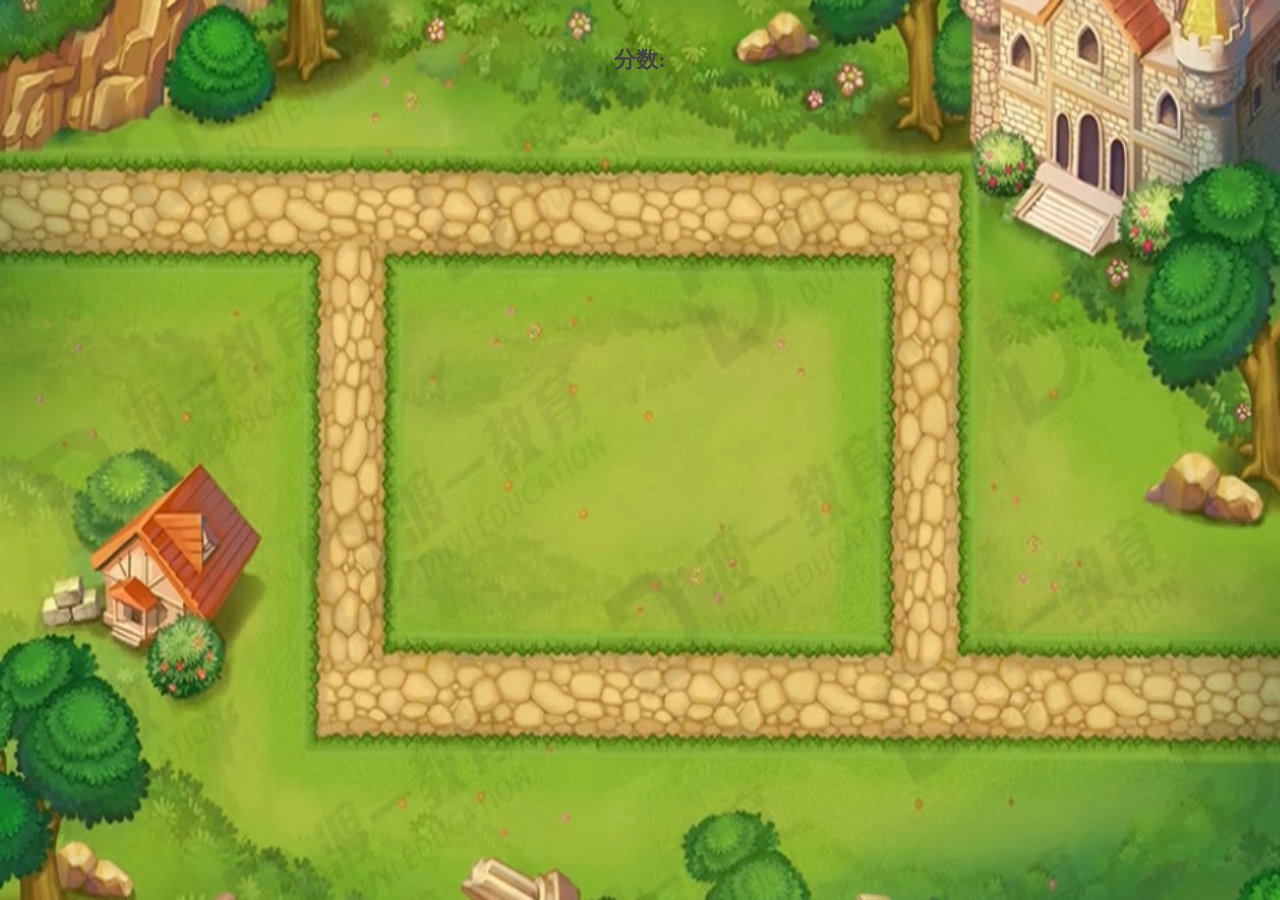
==== index.html @ 5e4ae716 "1" ====
<!DOCTYPE html>
<html lang="en">
<head>
	<meta charset="UTF-8">
	<title>贪吃蛇</title>
	<link rel="stylesheet" href="demo.css">
</head>
<body>
	<div class="play" id="play"></div>

	<div class="interface">
		<img src="images/begin.png" class="stopBtn" id="stopBtn">

			<div class="header">
				分数:<span id="scoreTop"></span>
			</div>

			<div class="content" id="content"></div>
	</div>

	<div class="lose" id="lose">
		<div class="con">
			<span class="score" id="score"></span>
			<div class="close" id="close"></div>
		</div>	
	</div>

	<script src="demo.js"></script>
</body>
</html>
---- demo.css ----
*{
	margin: 0;
	padding: 0;
}
html,body{
	width: 100%;
	height: 100%;
}
.play{
	width: 200px;
	height: 100px;
	background-image: url('images/play.png');
	background-size: 100% 100%;
	cursor: pointer;
	z-index: 999;
	position: absolute;
	top: 0;
	left: 0;
	right: 0;
	bottom: 0;
	margin: auto;
}
.interface{
	width: 100%;
	height: 100%;
	background-image: url('images/bg.png');
	background-size: 100% 100%;
	position: relative;
}
.stopBtn{
	position: absolute;
	left: 50px;
	top: 50px;
	height: 55px;
	cursor: pointer;
	display: none;
}
.header{
	width: 100%;
	height: 120px;
	text-align: center;
	line-height: 120px;
	font-size: 22px;
	font-weight: bolder;
	color: #424242;
}
.content{
	width: 39.5%;
	height: 43.5%;
	position: absolute;
	left: 30%;
	top: 28.5%;
}
.lose{
	position: 100%;
	display: none; 
}
.con{
	width: 470px;
	height: 300px;
	background-image: url('images/score.png');
	background-size: 100% 100%;
	position: absolute;
	margin: auto;
	top: 0;
	left: 0;
	right: 0;
	bottom: 0;
	line-height: 290px;
}
.close{
	position: absolute;
	top: 10%;
	right: 30%;
	width: 40px;
	height: 40px;
	background-image: url(images/close.png);
	background-size: 100% 100%;
	cursor: pointer; 
}
.score{
	display: block;
	margin-left: 210px;
	font-size: 30px;
	color: #222;
	font-weight: bolder;
}
.food{
	background-color: #FF5757;
	border-radius: 50%;
}
.snake{
	background-image: url('images/snakehead.png');
	background-size: 100% 110%;
}
.body{
	background-image: url('images/body.png');
	background-size: 100% 100%;
}
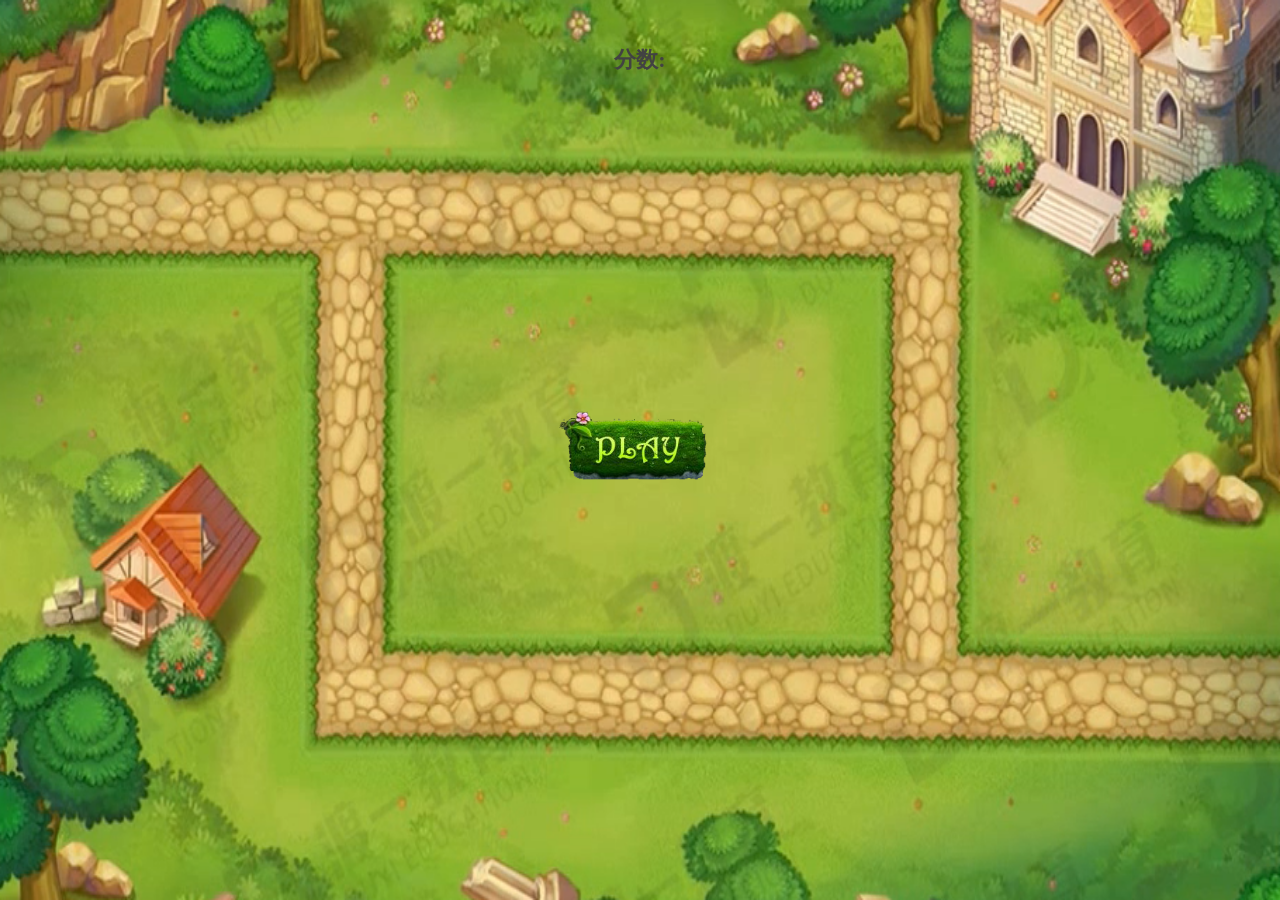
==== commit f4908021: "1" ====
--- a/index.html
+++ b/index.html
@@ -3,13 +3,13 @@
 <head>
 	<meta charset="UTF-8">
 	<title>贪吃蛇</title>
-	<link rel="stylesheet" href="demo.css">
+	<link rel="stylesheet" href="./demo.css">
 </head>
 <body>
 	<div class="play" id="play"></div>
 
 	<div class="interface">
-		<img src="images/begin.png" class="stopBtn" id="stopBtn">
+		<img src="./images/begin.jpg" class="stopBtn" id="stopBtn">
 
 			<div class="header">
 				分数:<span id="scoreTop"></span>
@@ -25,6 +25,6 @@
 		</div>	
 	</div>
 
-	<script src="demo.js"></script>
+	<script src="./demo.js"></script>
 </body>
 </html>
--- a/demo.css
+++ b/demo.css
@@ -9,7 +9,7 @@
 .play{
 	width: 200px;
 	height: 100px;
-	background-image: url('images/play.png');
+	background-image: url('./images/play.jpg');
 	background-size: 100% 100%;
 	cursor: pointer;
 	z-index: 999;
@@ -23,7 +23,7 @@
 .interface{
 	width: 100%;
 	height: 100%;
-	background-image: url('images/bg.png');
+	background-image: url('./images/bg.jpg');
 	background-size: 100% 100%;
 	position: relative;
 }
@@ -58,7 +58,7 @@
 .con{
 	width: 470px;
 	height: 300px;
-	background-image: url('images/score.png');
+	background-image: url('./images/score.jpg');
 	background-size: 100% 100%;
 	position: absolute;
 	margin: auto;
@@ -74,7 +74,7 @@
 	right: 30%;
 	width: 40px;
 	height: 40px;
-	background-image: url(images/close.png);
+	background-image: url('./images/close.jpg');
 	background-size: 100% 100%;
 	cursor: pointer; 
 }
@@ -90,10 +90,10 @@
 	border-radius: 50%;
 }
 .snake{
-	background-image: url('images/snakehead.png');
+	background-image: url('./images/snakehead.jpg');
 	background-size: 100% 110%;
 }
 .body{
-	background-image: url('images/body.png');
+	background-image: url('./images/body.jpg');
 	background-size: 100% 100%;
 }
